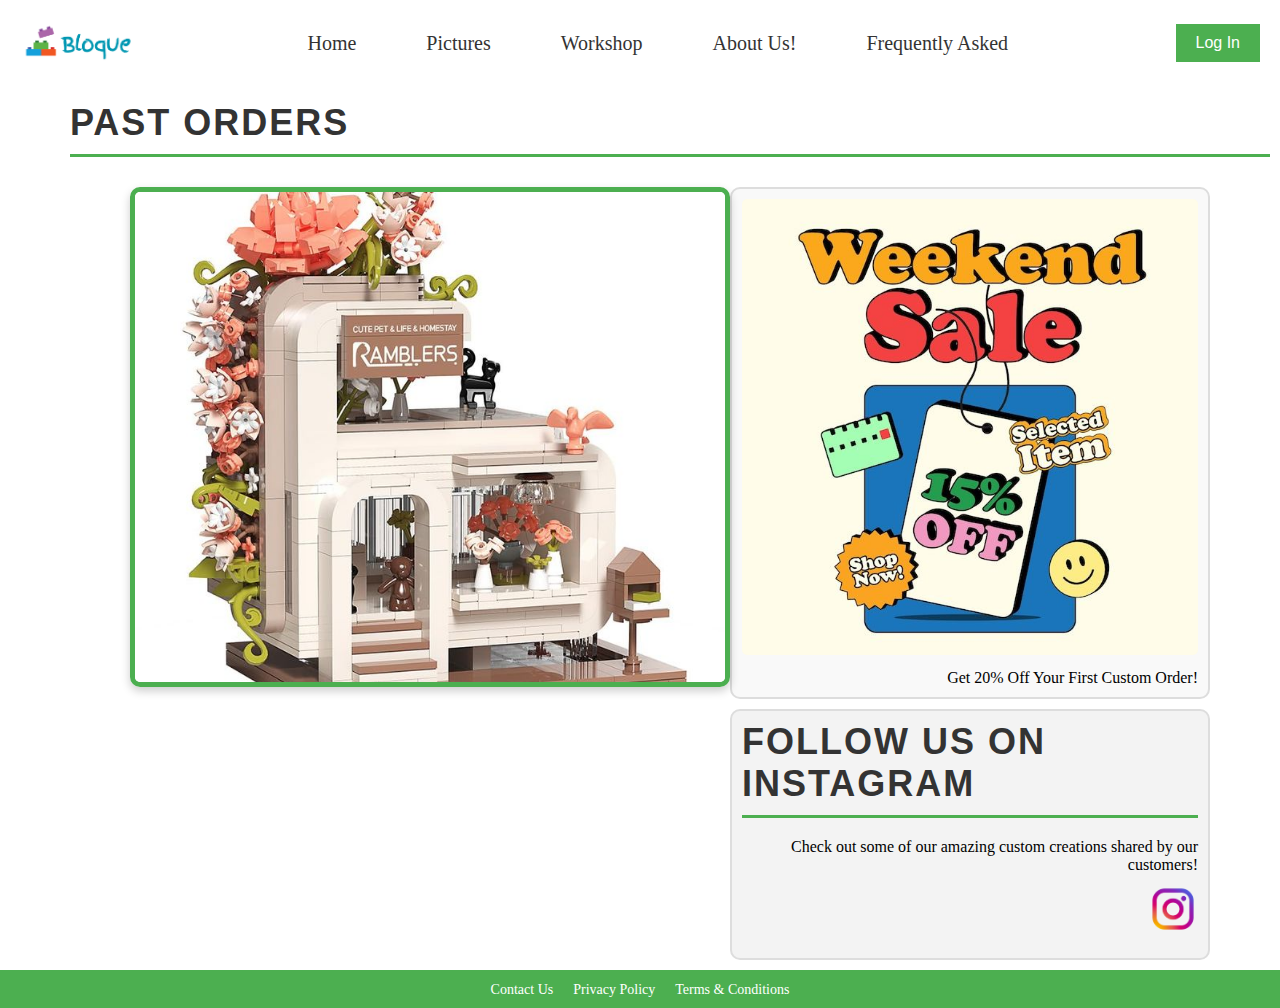
==== index.html @ 3f06d9af "desging edits" ====
<!DOCTYPE html>
<html lang="en">
  <head>
    <meta charset="UTF-8">
    <meta name="viewport" content="width=device-width, initial-scale=1.0">
    <meta http-equiv="X-UA-Compatible" content="ie=edge">
    <title>Homepage</title>
    <link rel="stylesheet" href="screen.css">
  </head>
  <body>

    <header>
      <nav class="navbar"> 
        <div id='logo'>
          <a href=""index.html>
            <img src="LOGOOO.png" alt="Logo">
          </a>
        </div>
        <ul class="nav-links">
          <li><a href="index.html" class="active">Home</a></li>
          <li><a href="uploads.html">Pictures</a></li>
          <li><a href="workshop.html">Workshop</a></li>
          <li><a href="about.html">About Us!</a></li>
          <li><a href="questions.html">Frequently Asked</a></li>
        </ul>
        <div>
          <a href="login.html">
            <button type="button">Log In</button>
          </a>
        </div>
      </nav>
    </header>

    <section class="layout-container">
      <div class="title-section">
        <h2>Past Orders</h2>
      </div>
      <div id="slideshow">
        <img class="slide" src="2f480fbe63756b74b47384a244e8afd8.jpg" alt="Slide 1">
        <img class="slide" src="3c7f87756f5490cb997e04de86405a7a.jpg" alt="Slide 2">
        <img class="slide" src="6cf0ad3187cd49067c77e82d68b53947.jpg" alt="Slide 3">
        <img class="slide" src="e45c7e22140561254bfefb927dfffa13.jpg" alt="Slide 4">
      </div>
      <div class="content-section">
        <div class="banners">
          <img src="aec5fd72725afa8e808cb43168d1e619.jpg" alt="Sale Banner">
          <p>Get 20% Off Your First Custom Order!</p>
        </div>
        <div class="social-media">
          <h2>Follow Us on Instagram</h2>
          <p>Check out some of our amazing custom creations shared by our customers!</p>
          <a href="https://instagram.com/Bloquee" target="_blank">
            <img src="Instagram-logo-transparent-PNG.png" alt="Instagram">
          </a>
        </div>
      </div>
    </section>
    
    <footer>
      <ul>
        <li><a href="contact.html">Contact Us</a></li>
        <li><a href="privacy-policy.html">Privacy Policy</a></li>
        <li><a href="terms.html">Terms & Conditions</a></li>
      </ul>
    </footer>
    <script src="index.js"></script>
  </body>
</html>
---- screen.css ----
*{
    margin: 0;
    padding: 0;
    box-sizing: border-box;
}


.navbar {
    display: flex;
    justify-content: space-between;
    align-items: center;
    padding: 20px;
    background-color: white;           
}

#logo img {
    height: auto;
    width: 120px;
}

.nav-links {
    list-style: none;
    display: flex;
    font-size: 18px; 
    gap: 20px;
} 

.nav-links li {
    margin: 0 15px;}

.nav-links a {
    text-decoration: none;         
    color: #333;                
    font-size: 20px;                
    padding: 5px 10px;             
    transition: background-color 0.3s ease; 
}
.nav-links a:hover {
    background-color: #575757;   
    border-radius: 5px;           
}
h1{
    font-family: 'Arial', sans-serif;
    color: #333;
}

h2 {
    font-size: 36px; 
    font-family: 'Arial', sans-serif;
    color: #333;
    text-align: left;
    margin-bottom: 20px;
    font-weight: bold;
    text-transform: uppercase;
    letter-spacing: 2px;
    padding: top 10px; ;
    border-bottom: 3px solid #4CAF50; 
    padding-bottom: 10px;
}

.layout-container {
    display: flex;
    align-items: flex-start;
    justify-content: space-between;
    padding: 10px;
    flex-wrap: wrap;   
    gap: 0;
    margin-left: 60px;
}

.title-section {
    width: 100%;                  
    text-align: left;    
    margin-top: 5px;         
    margin-bottom: 10px;          
}


#slideshow {
    position: relative;
    width: 55%;                  
    max-width: 600px;             
    height: 500px;
    border: 5px solid #4CAF50;
    border-radius: 10px; 
    box-shadow: 0 4px 10px rgba(0, 0, 0, 0.2);
    overflow: hidden;
    margin-left: 60px;
}

#slideshow .slide {
    position: absolute;
    top: 0;
    left: 0;
    width: 100%;
    height: 100%;
    object-fit: cover; 
    opacity: 0; 
    transition: opacity 1s ease-in-out; 
}

#slideshow .active {
    opacity: 1; 
}

.login-btn-container {
    text-align: center;
    margin-top: 20px;
}

button {
    padding: 10px 20px;
    font-size: 16px;
    background-color: #4CAF50;
    color: white;
    border: none;
    cursor: pointer;
    transition: background-color 0.3s ease;
}

button:hover {
    background-color: #45a049;
}

.content-section {
    width: 40%;                    
    margin-left: 0;             
    display: flex;
    flex-direction: column;        
    gap: 10px;
    margin-right: 60px;
}



.banners {
    text-align: right;          
    padding: 10px;
    background-color: #f9f9f9;
    border: 2px solid #ddd;
    border-radius: 10px;
}
.banners img {
    max-width: 100%;
    height: auto;
    border-radius: 5px;
    margin-bottom: 10px;
}

.social-media {
    text-align: right;           
    padding: 10px;
    background-color: #f3f3f3;
    border: 2px solid #ddd;
    border-radius: 10px;
}
.social-media img {
    width: 50px;
    height: 50px;
    margin: 10px 0;
}

footer {
    background-color: #4CAF50;
    padding: 10px;
    text-align: center;
    margin-top: 0px;
}

footer ul {
    list-style: none;
    display: flex;
    justify-content: center;
    gap: 20px;
}

footer li a {
    text-decoration: none;
    color: white;
    font-size: 14px;
    transition: color 0.3s ease;
}

footer li a:hover {
    color: #ddd;
}

/* css for log in! */
.container {
    display: flex;
    width: 100vw;
    height: 100vh;
    margin: 0;
    padding: 0;
}


.login-box {
    flex: 1;
    display: flex;
    flex-direction: column;
    justify-content: center;
    padding: 20px;
    background-color: #fff;
    border-radius: 10px;
    box-shadow: 0 4px 6px rgba(0, 0, 0, 0.1);
}

.login-box h1 {
    margin-bottom: 20px;
    font-size: 24px;
    text-align: left;
}

.login-box form {
    display: flex;
    flex-direction: column;
    gap: 15px;
}


.login-box input {
    padding: 12px;
    border: 1px solid #ddd;
    border-radius: 5px;
    font-size: 16px;
}

.login-box button {
    padding: 12px;
    background-color: #4CAF50;
    color: #fff;
    border: none;
    border-radius: 5px;
    cursor: pointer;
    font-size: 16px;
    font-weight: bold;
}

.login-box button:hover {
    background-color: #45a049;
}


.login-box p {
    margin-top: 10px;
    font-size: 14px;
}

.login-box a {
    color: #4CAF50;
    text-decoration: none;
}

.login-box a:hover {
    text-decoration: underline;
}


.image-box {
    flex: 1;
    background-size: cover;
    height: 100%; 
}

/* css for about us! */
#about-content {
    display: flex;
    flex-direction: column;
    gap: 20px;
    padding: 20px;
  }
  
  .about-block {
    display: flex;
    justify-content: center;
    align-items: center;
    gap: 20px;
    flex-wrap: wrap; 
  }
  
  
  .about-box, .box-image {
    border: 2px solid #ccc; 
    padding: 20px;
    box-shadow: 0 4px 8px rgba(0, 0, 0, 0.2);
    border-radius: 10px; 
    width: 300px; 
    text-align: center; 
  }
  

  .box-image  img {
    width: 100%; 
    height: auto;
    border-radius: 10px;
  }
  
  
  @media (max-width: 768px) {
    .about-box, .image-box {
      width: 100%; 
    }
  }

  #contact-info {
    background-color: #f4f4f4; 
    text-align: center;
    border-top: 2px solid #ddd;
  }
  
  #contact-info h3 {
    font-size: 10;
    margin-bottom: 15px;
    color: #333;
  }
  
  .contact-items {
    display: flex;
    justify-content: center;
    align-items: center; 
    gap: 30px;
  }
  
  .contact-items span {
    font-size: 8;
    color: #555;
    white-space: nowrap; 
  }
  
  .contact-items a {
    color: #007bff;
    text-decoration: none;
  }
  
  .contact-items a:hover {
    text-decoration: underline; 
  }
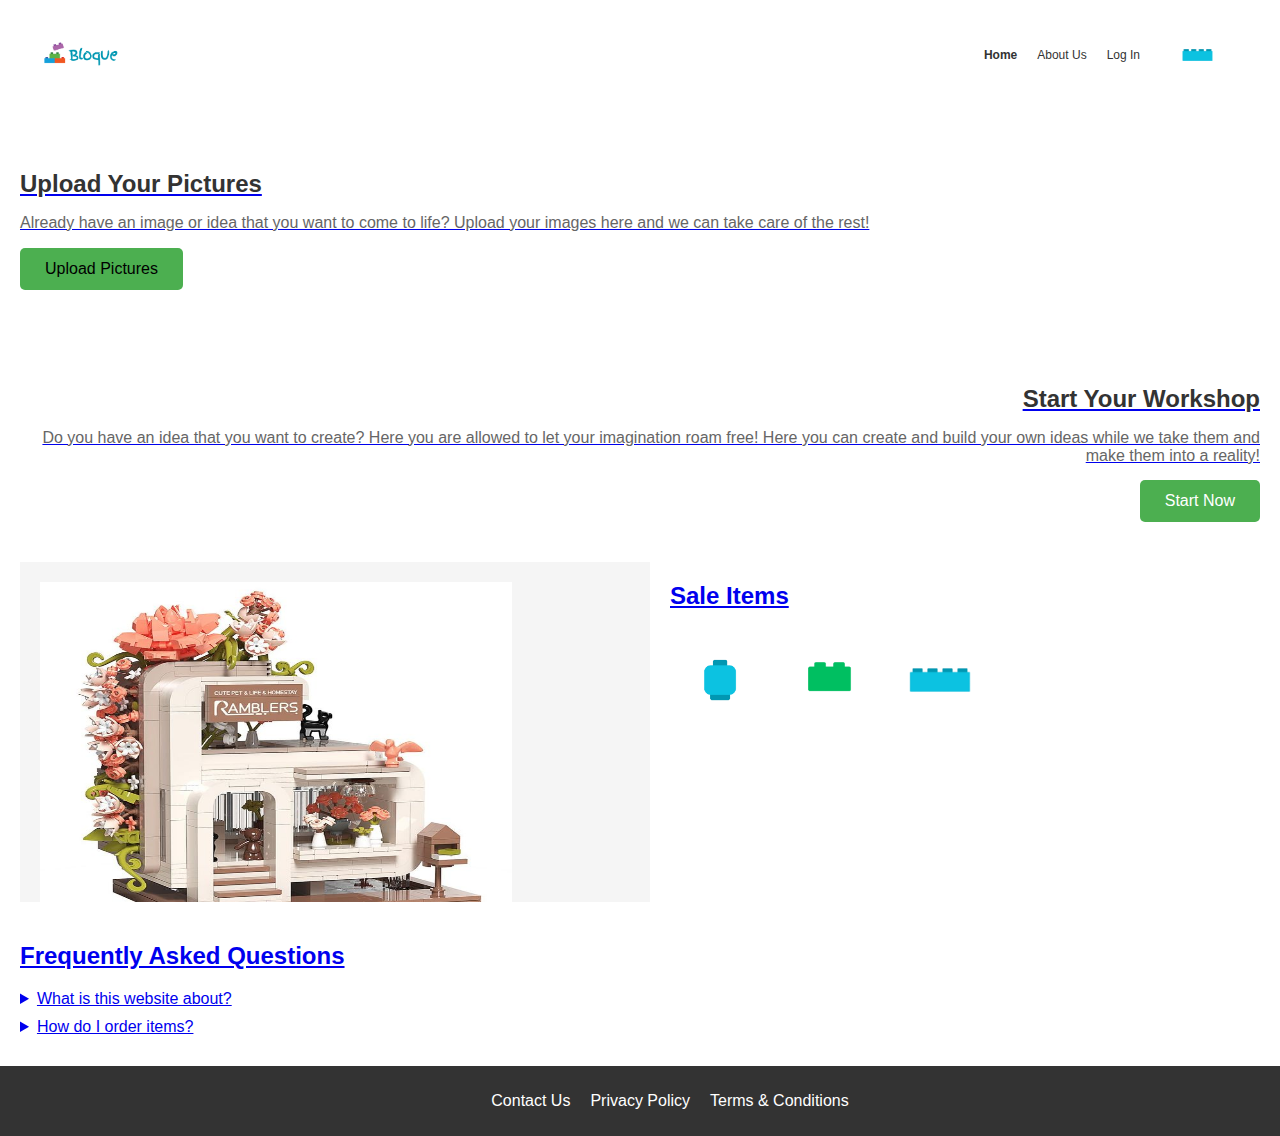
==== commit 77e97f6a: "re did home page, edited nav, addied more images, fix apbout and log in page" ====
--- a/index.html
+++ b/index.html
@@ -6,56 +6,78 @@
     <meta http-equiv="X-UA-Compatible" content="ie=edge">
     <title>Homepage</title>
     <link rel="stylesheet" href="screen.css">
-  </head>
+  </head> 
   <body>
 
     <header>
       <nav class="navbar"> 
-        <div id='logo'>
-          <a href=""index.html>
+        <div id="logo">
+          <a href="index.html">
             <img src="LOGOOO.png" alt="Logo">
           </a>
         </div>
         <ul class="nav-links">
           <li><a href="index.html" class="active">Home</a></li>
-          <li><a href="uploads.html">Pictures</a></li>
-          <li><a href="workshop.html">Workshop</a></li>
-          <li><a href="about.html">About Us!</a></li>
-          <li><a href="questions.html">Frequently Asked</a></li>
+          <li><a href="about.html">About Us</a></li>
+          <li><a href="login.html">Log In</a></li>
+          <a href="orders.html">
+            <img src="file (1).png" alt="Order Now" class="order-icon">
         </ul>
-        <div>
-          <a href="login.html">
-            <button type="button">Log In</button>
-          </a>
-        </div>
       </nav>
     </header>
+  
+  
+    <section class="layout-container">
 
-    <section class="layout-container">
-      <div class="title-section">
-        <h2>Past Orders</h2>
-      </div>
-      <div id="slideshow">
-        <img class="slide" src="2f480fbe63756b74b47384a244e8afd8.jpg" alt="Slide 1">
-        <img class="slide" src="3c7f87756f5490cb997e04de86405a7a.jpg" alt="Slide 2">
-        <img class="slide" src="6cf0ad3187cd49067c77e82d68b53947.jpg" alt="Slide 3">
-        <img class="slide" src="e45c7e22140561254bfefb927dfffa13.jpg" alt="Slide 4">
-      </div>
-      <div class="content-section">
-        <div class="banners">
-          <img src="aec5fd72725afa8e808cb43168d1e619.jpg" alt="Sale Banner">
-          <p>Get 20% Off Your First Custom Order!</p>
+      <section id="uploads">
+        <h2>Upload Your Pictures</h2>
+        <p>Already have an image or idea that you want to come to life? Upload your images here and we can take care of the rest!<p>
+        <button onclick="location.href='uploads.html'">Upload Pictures</button>
+      </section>
+  
+      <section id="workshop">
+        <h2>Start Your Workshop</h2>
+        <p>Do you have an idea that you want to create? Here you are allowed to let your imagination roam free! Here you can create and build your own ideas while we take them and make them into a reality!</p>
+        <button onclick="location.href='workshop.html'">Start Now</button>
+      </section>
+  
+      
+      <div class="side-by-side">
+        <div class="slideshow-section">
+            <div id="slideshow">
+                <img class="slide" src="2f480fbe63756b74b47384a244e8afd8.jpg" alt="Slide 1">
+                <img class="slide" src="3c7f87756f5490cb997e04de86405a7a.jpg" alt="Slide 2">
+                <img class="slide" src="6cf0ad3187cd49067c77e82d68b53947.jpg" alt="Slide 3">
+                <img class="slide" src="e45c7e22140561254bfefb927dfffa13.jpg" alt="Slide 4">
+            </div>
         </div>
-        <div class="social-media">
-          <h2>Follow Us on Instagram</h2>
-          <p>Check out some of our amazing custom creations shared by our customers!</p>
-          <a href="https://instagram.com/Bloquee" target="_blank">
-            <img src="Instagram-logo-transparent-PNG.png" alt="Instagram">
-          </a>
+    
+
+        <div class="sale-section">
+            <h2>Sale Items</h2>
+            <div class="sale-items">
+                <img src="file (2).png" alt="Sale Item 1">
+                <img src="file (3).png" alt="Sale Item 2">
+                <img src="file (1).png" alt="Sale Item 3">
+            </div>
         </div>
       </div>
+  
+      <!-- FAQ Section -->
+      <div class="faq-section">
+        <h2>Frequently Asked Questions</h2>
+        <details>
+          <summary>What is this website about?</summary>
+          <p>This website allows you to upload pictures, view workshops, and shop for products.</p>
+        </details>
+        <details>
+          <summary>How do I order items?</summary>
+          <p>You can browse sale items and click the "Order Now" button to make a purchase.</p>
+        </details>
+      </div>
+  
     </section>
-    
+  
     <footer>
       <ul>
         <li><a href="contact.html">Contact Us</a></li>
@@ -63,6 +85,7 @@
         <li><a href="terms.html">Terms & Conditions</a></li>
       </ul>
     </footer>
+    
     <script src="index.js"></script>
   </body>
-</html>
+  </html>--- a/screen.css
+++ b/screen.css
@@ -1,190 +1,240 @@
-*{
+/* Global Styling */
+body {
+    font-family: Arial, sans-serif;
     margin: 0;
     padding: 0;
-    box-sizing: border-box;
-}
-
-
-.navbar {
+  }
+  
+  header {
+    background-color: white;
+    color: grey;
+    padding: 20px;
+  }
+  
+  .navbar {
     display: flex;
     justify-content: space-between;
     align-items: center;
-    padding: 20px;
-    background-color: white;           
-}
-
-#logo img {
-    height: auto;
-    width: 120px;
-}
-
-.nav-links {
+    padding: 10px 20px; 
+  }
+  
+  .nav-links {
     list-style: none;
     display: flex;
-    font-size: 18px; 
-    gap: 20px;
-} 
-
-.nav-links li {
-    margin: 0 15px;}
-
-.nav-links a {
-    text-decoration: none;         
-    color: #333;                
-    font-size: 20px;                
-    padding: 5px 10px;             
+    gap: 20px;
+    padding: 0;
+    margin: 0;
+    align-items: center;
+    justify-content: flex-end;
+    flex-grow: 1;
+
+  }
+  
+  .nav-links a {
+    color: #333;  
+    text-decoration: none;
+    font-size: 12px;
+    padding: 0;
+    display: flex;
+    align-items: center; 
+    padding: 0;
+    line-height: 1;
+  }
+  
+  .nav-links a img {
+    width: 50x; 
+    height: 50px;
+    margin-right: 5px; 
+    vertical-align: middle;
+  }
+  
+  .nav-links a.active {
+    font-weight: bold;
+  }
+  
+  button {
+    padding: 8px 16px;
+    font-size: 14px;
+    cursor: pointer;
+    border: none;
+    border-radius: 5px;
+  }
+  
+  #logo img{
+    max-width: 100%;
+    height: 30px;
+    object-fit: contain;
+  }
+  
+  .layout-container {
+    display: flex;
+    flex-direction: column;
+    gap: 20px;
+    padding: 20px;
+  }
+  
+  #uploads {
+    text-align: left; 
+    padding: 0; 
+    background : none;
+    box-shadow: none;
+    border-radius: 0; 
+    max-width: none; 
+    width: auto; 
+    display: inline-block; 
+    margin: 20px 0; 
+}
+  
+  #uploads h2 {
+    font-size: 24px; 
+    color: #333; 
+    margin-bottom: 10px; 
+  }
+  
+  #uploads p {
+    font-size: 16px; 
+    color: #666; 
+    margin-bottom: 15px; 
+  }
+  
+  #uploads button {
+    padding: 12px 25px; 
+    background-color: #4CAF50; 
+    border: none; 
+    cursor: pointer; 
+    font-size: 16px; 
     transition: background-color 0.3s ease; 
-}
-.nav-links a:hover {
-    background-color: #575757;   
-    border-radius: 5px;           
-}
-h1{
-    font-family: 'Arial', sans-serif;
-    color: #333;
-}
-
-h2 {
-    font-size: 36px; 
-    font-family: 'Arial', sans-serif;
-    color: #333;
-    text-align: left;
-    margin-bottom: 20px;
-    font-weight: bold;
-    text-transform: uppercase;
-    letter-spacing: 2px;
-    padding: top 10px; ;
-    border-bottom: 3px solid #4CAF50; 
-    padding-bottom: 10px;
-}
-
-.layout-container {
-    display: flex;
+  }
+  
+  #uploads button:hover {
+    background-color: #45a049; 
+  }
+  
+  
+  #workshop {
+    text-align: right; 
+    padding: 0; 
+    background : none;
+    box-shadow: none;
+    border-radius: 0; 
+    max-width: none; 
+    width: auto; 
+    display: inline-block; 
+    margin: 20px 0; 
+}
+  
+  #workshop h2 {
+    font-size: 24px; 
+    color: #333; 
+    margin-bottom: 10px; 
+  }
+  
+  #workshop p {
+    font-size: 16px; 
+    color: #666; 
+    margin-bottom: 15px; 
+  }
+  
+  #workshop button {
+    padding: 12px 25px; 
+    background-color: #4CAF50; 
+    color: #fff; 
+    border: none; 
+    cursor: pointer;
+    font-size: 16px; 
+  }
+  
+  #workshop button:hover {
+    background-color: #45a049; 
+  }
+  
+  .side-by-side{
+    display: flex;
+    gap: 20px;
     align-items: flex-start;
-    justify-content: space-between;
-    padding: 10px;
-    flex-wrap: wrap;   
-    gap: 0;
-    margin-left: 60px;
-}
-
-.title-section {
-    width: 100%;                  
-    text-align: left;    
-    margin-top: 5px;         
-    margin-bottom: 10px;          
-}
-
-
-#slideshow {
+  }
+
+  .slideshow-section {
+    flex:1;
+    padding: 20px;
+    position:relative; 
+    height: 300px;
+    background: none; 
+    overflow: hidden;
+  }
+
+  #slideshow {
     position: relative;
-    width: 55%;                  
-    max-width: 600px;             
-    height: 500px;
-    border: 5px solid #4CAF50;
-    border-radius: 10px; 
-    box-shadow: 0 4px 10px rgba(0, 0, 0, 0.2);
+    width: 80%;
+    height: 350px; 
     overflow: hidden;
-    margin-left: 60px;
-}
-
-#slideshow .slide {
+}
+
+.slide {
     position: absolute;
-    top: 0;
-    left: 0;
     width: 100%;
     height: 100%;
-    object-fit: cover; 
-    opacity: 0; 
-    transition: opacity 1s ease-in-out; 
-}
-
-#slideshow .active {
-    opacity: 1; 
-}
-
-.login-btn-container {
-    text-align: center;
-    margin-top: 20px;
-}
-
-button {
-    padding: 10px 20px;
-    font-size: 16px;
-    background-color: #4CAF50;
-    color: white;
-    border: none;
-    cursor: pointer;
-    transition: background-color 0.3s ease;
-}
-
-button:hover {
-    background-color: #45a049;
-}
-
-.content-section {
-    width: 40%;                    
-    margin-left: 0;             
-    display: flex;
-    flex-direction: column;        
+    opacity: 0;
+    transition: opacity 1s ease-in-out;
+    background: none;
+}
+
+.slide.active {
+    opacity: 1;
+}
+
+/* Slideshow Section */
+.slideshow-section {
+    flex: 1;
+    background-color: #f5f5f5;
+    padding: 20px;
+    position: relative;
+}
+
+/* Sale Section */
+.sale-section {
+    flex: 1;
+    padding: 0; 
+    background : none;
+    box-shadow: none;
+    border-radius: 0; 
+}
+
+.sale-items {
+    display: flex;
     gap: 10px;
-    margin-right: 60px;
-}
-
-
-
-.banners {
-    text-align: right;          
+    margin-bottom: 20px;
+}
+
+.sale-items img {
+    width: 100px;
+    height: 100px;
+    object-fit: cover;
+}
+  
+
+  .faq-section details {
+    margin-bottom: 10px;
+  }
+  
+  footer {
+    background-color: #333;
+    color: #fff;
     padding: 10px;
-    background-color: #f9f9f9;
-    border: 2px solid #ddd;
-    border-radius: 10px;
-}
-.banners img {
-    max-width: 100%;
-    height: auto;
-    border-radius: 5px;
-    margin-bottom: 10px;
-}
-
-.social-media {
-    text-align: right;           
-    padding: 10px;
-    background-color: #f3f3f3;
-    border: 2px solid #ddd;
-    border-radius: 10px;
-}
-.social-media img {
-    width: 50px;
-    height: 50px;
-    margin: 10px 0;
-}
-
-footer {
-    background-color: #4CAF50;
-    padding: 10px;
-    text-align: center;
-    margin-top: 0px;
-}
-
-footer ul {
+  }
+  
+  footer ul {
     list-style: none;
     display: flex;
     justify-content: center;
     gap: 20px;
-}
-
-footer li a {
+  }
+  
+  footer ul li a {
+    color: #fff;
     text-decoration: none;
-    color: white;
-    font-size: 14px;
-    transition: color 0.3s ease;
-}
-
-footer li a:hover {
-    color: #ddd;
-}
-
+  }
+  
 /* css for log in! */
 .container {
     display: flex;
@@ -192,6 +242,7 @@
     height: 100vh;
     margin: 0;
     padding: 0;
+
 }
 
 
@@ -259,8 +310,21 @@
 
 .image-box {
     flex: 1;
-    background-size: cover;
+    height: 100vh; 
+    display: flex;
+    justify-content: center;
+    align-items: center;
+    padding: 0;
+    margin: 0;
+    overflow: hidden; 
+}
+
+.image-box img {
+    width: 100%; 
     height: 100%; 
+    object-fit: cover; 
+    border: none;
+    border-radius: 0; 
 }
 
 /* css for about us! */
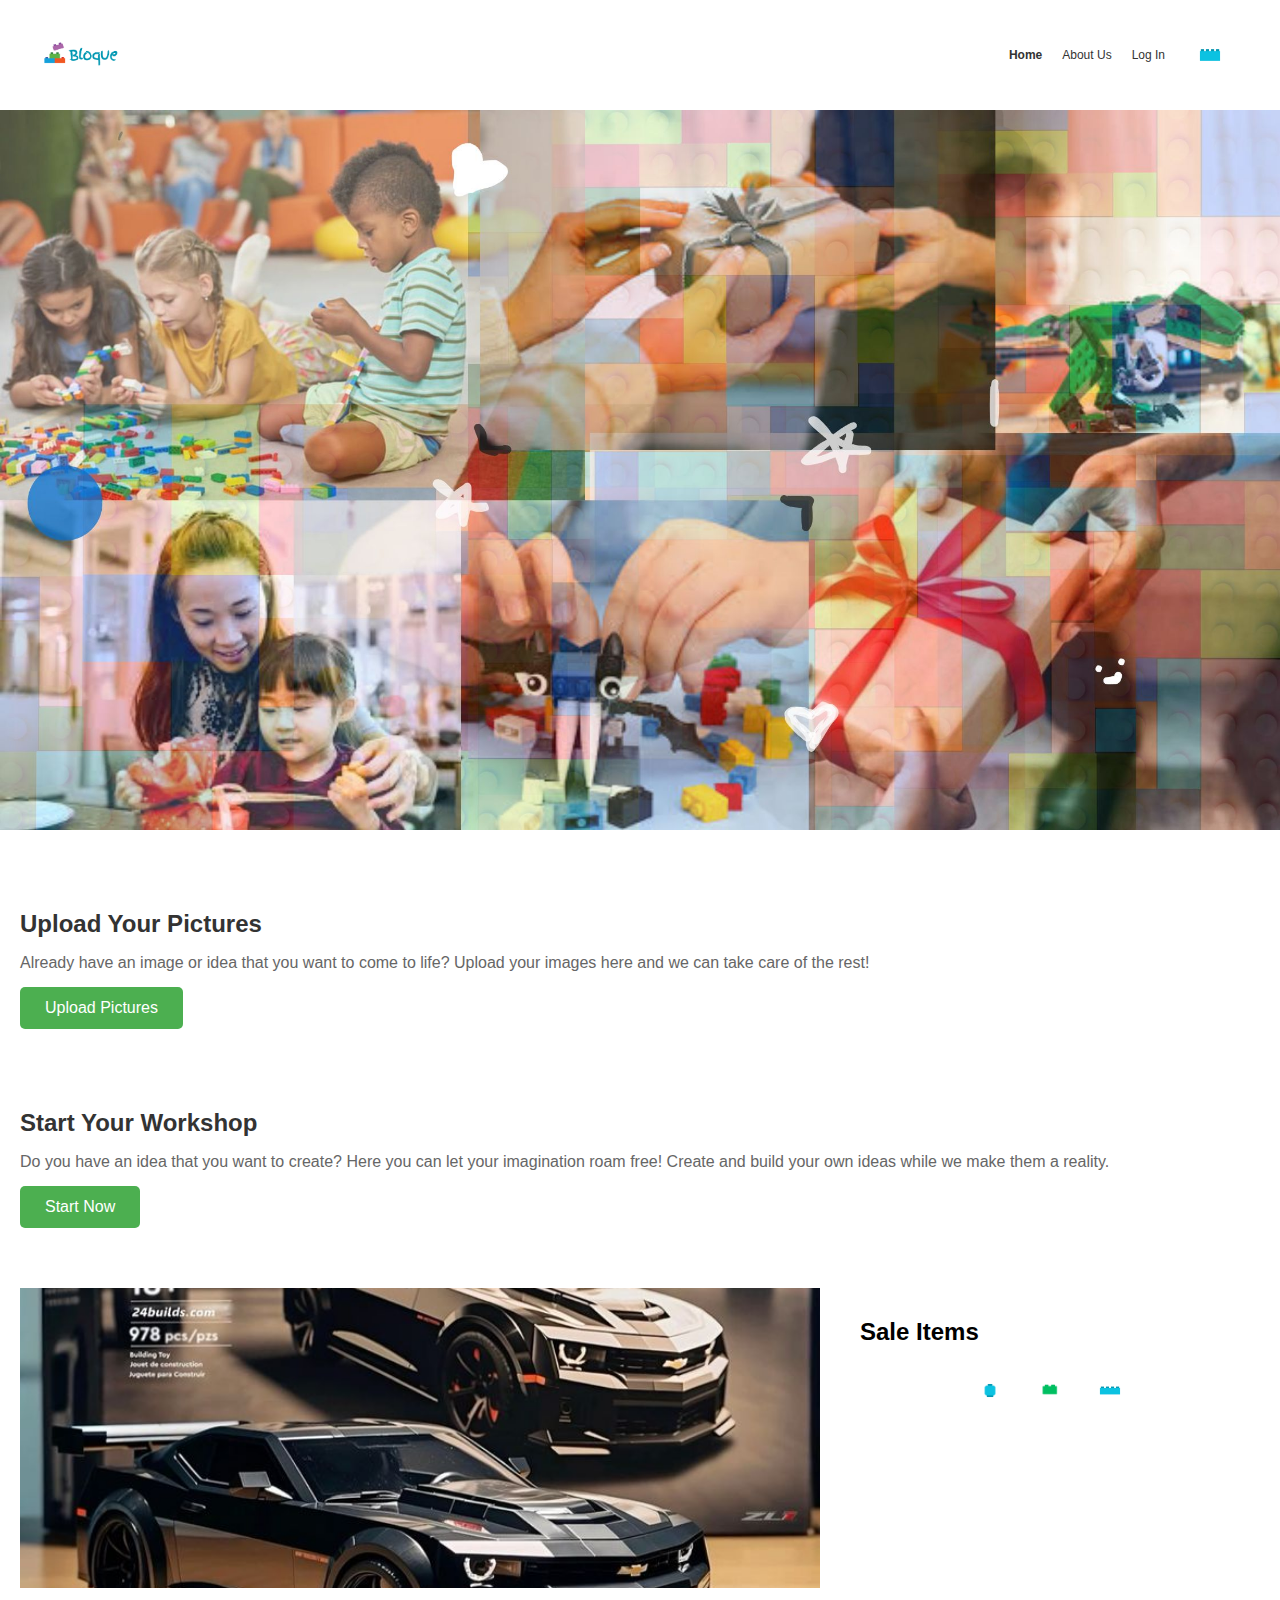
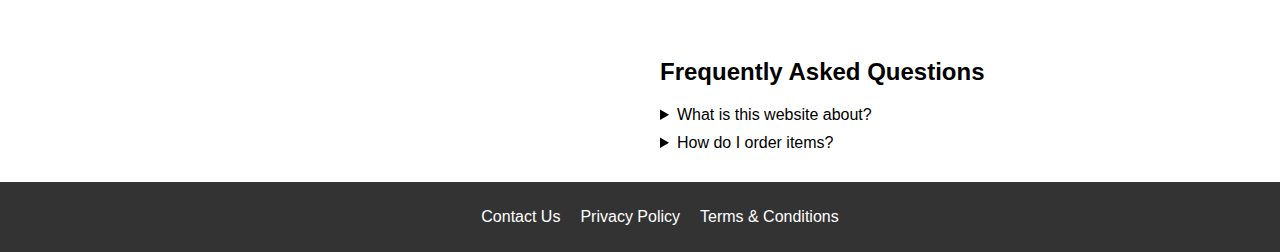
==== commit b0ccc35b: "started on orders page, tried to fix error mistake on main page." ====
--- a/index.html
+++ b/index.html
@@ -1,91 +1,107 @@
 <!DOCTYPE html>
 <html lang="en">
-  <head>
-    <meta charset="UTF-8">
-    <meta name="viewport" content="width=device-width, initial-scale=1.0">
-    <meta http-equiv="X-UA-Compatible" content="ie=edge">
-    <title>Homepage</title>
-    <link rel="stylesheet" href="screen.css">
-  </head> 
-  <body>
-
-    <header>
-      <nav class="navbar"> 
-        <div id="logo">
-          <a href="index.html">
-            <img src="LOGOOO.png" alt="Logo">
-          </a>
-        </div>
-        <ul class="nav-links">
-          <li><a href="index.html" class="active">Home</a></li>
-          <li><a href="about.html">About Us</a></li>
-          <li><a href="login.html">Log In</a></li>
+<head>
+  <meta charset="UTF-8">
+  <meta name="viewport" content="width=device-width, initial-scale=1.0">
+  <title>Homepage</title>
+  <link rel="stylesheet" href="screen.css">
+</head>
+<body>
+  <!-- Header Section -->
+  <header>
+    <nav class="navbar">
+      <div id="logo">
+        <a href="index.html">
+          <img src="LOGOOO.png" alt="Logo">
+        </a>
+      </div>
+      <ul class="nav-links">
+        <li><a href="index.html" class="active">Home</a></li>
+        <li><a href="about.html">About Us</a></li>
+        <li><a href="login.html">Log In</a></li>
+        <li>
           <a href="orders.html">
             <img src="file (1).png" alt="Order Now" class="order-icon">
-        </ul>
-      </nav>
-    </header>
-  
-  
-    <section class="layout-container">
+          </a>
+        </li>
+      </ul>
+    </nav>
+  </header>
 
+  <!-- Banner Section -->
+  <section class="banner-section">
+    <img src="Untitled design.jpg" alt="Banner" class="banner-image">
+  </section>
+
+  <!-- Main Content -->
+  <main>
+    <!-- Upload and Workshop Section -->
+    <div class="layout-container">
       <section id="uploads">
         <h2>Upload Your Pictures</h2>
-        <p>Already have an image or idea that you want to come to life? Upload your images here and we can take care of the rest!<p>
+        <p>
+          Already have an image or idea that you want to come to life? Upload your images here and we can take care of the rest!
+        </p>
         <button onclick="location.href='uploads.html'">Upload Pictures</button>
       </section>
-  
+
       <section id="workshop">
         <h2>Start Your Workshop</h2>
-        <p>Do you have an idea that you want to create? Here you are allowed to let your imagination roam free! Here you can create and build your own ideas while we take them and make them into a reality!</p>
+        <p>
+          Do you have an idea that you want to create? Here you can let your imagination roam free! Create and build your own ideas while we make them a reality.
+        </p>
         <button onclick="location.href='workshop.html'">Start Now</button>
       </section>
-  
-      
+    </div>
+
+    <div class="content-wrapper">
       <div class="side-by-side">
         <div class="slideshow-section">
-            <div id="slideshow">
-                <img class="slide" src="2f480fbe63756b74b47384a244e8afd8.jpg" alt="Slide 1">
-                <img class="slide" src="3c7f87756f5490cb997e04de86405a7a.jpg" alt="Slide 2">
-                <img class="slide" src="6cf0ad3187cd49067c77e82d68b53947.jpg" alt="Slide 3">
-                <img class="slide" src="e45c7e22140561254bfefb927dfffa13.jpg" alt="Slide 4">
-            </div>
+          <div id="slideshow">
+            <img class="slide active" src="2f480fbe63756b74b47384a244e8afd8.jpg" alt="Slide 1">
+            <img class="slide" src="3c7f87756f5490cb997e04de86405a7a.jpg" alt="Slide 2">
+            <img class="slide" src="6cf0ad3187cd49067c77e82d68b53947.jpg" alt="Slide 3">
+            <img class="slide" src="e45c7e22140561254bfefb927dfffa13.jpg" alt="Slide 4">
+          </div>
         </div>
-    
 
         <div class="sale-section">
-            <h2>Sale Items</h2>
-            <div class="sale-items">
-                <img src="file (2).png" alt="Sale Item 1">
-                <img src="file (3).png" alt="Sale Item 2">
-                <img src="file (1).png" alt="Sale Item 3">
-            </div>
+          <h2>Sale Items</h2>
+          <div class="icon-container">
+            <img src="file (2).png" alt="Sale Item 1">
+            <img src="file (3).png" alt="Sale Item 2">
+            <img src="file (1).png" alt="Sale Item 3">
+          </div>
         </div>
       </div>
-  
-      <!-- FAQ Section -->
-      <div class="faq-section">
-        <h2>Frequently Asked Questions</h2>
-        <details>
-          <summary>What is this website about?</summary>
-          <p>This website allows you to upload pictures, view workshops, and shop for products.</p>
-        </details>
-        <details>
-          <summary>How do I order items?</summary>
-          <p>You can browse sale items and click the "Order Now" button to make a purchase.</p>
-        </details>
-      </div>
-  
-    </section>
-  
-    <footer>
-      <ul>
-        <li><a href="contact.html">Contact Us</a></li>
-        <li><a href="privacy-policy.html">Privacy Policy</a></li>
-        <li><a href="terms.html">Terms & Conditions</a></li>
-      </ul>
-    </footer>
-    
-    <script src="index.js"></script>
-  </body>
-  </html>+    </div>
+
+    <div class="faq-section">
+      <h2>Frequently Asked Questions</h2>
+      <details>
+        <summary>What is this website about?</summary>
+        <p>
+          This website allows you to upload pictures, view workshops, and shop for products.
+        </p>
+      </details>
+      <details>
+        <summary>How do I order items?</summary>
+        <p>
+          You can browse sale items and click the "Order Now" button to make a purchase.
+        </p>
+      </details>
+    </div>
+  </main>
+
+
+  <footer>
+    <ul>
+      <li><a href="contact.html">Contact Us</a></li>
+      <li><a href="privacy-policy.html">Privacy Policy</a></li>
+      <li><a href="terms.html">Terms & Conditions</a></li>
+    </ul>
+  </footer>
+
+  <script src="index.js"></script>
+</body>
+</html>
--- a/screen.css
+++ b/screen.css
@@ -1,24 +1,32 @@
 /* Global Styling */
-body {
+/* General Styling */
+body, html {
+    margin: 0;
+    padding: 0;
     font-family: Arial, sans-serif;
-    margin: 0;
-    padding: 0;
-  }
-  
-  header {
+}
+
+header {
     background-color: white;
     color: grey;
     padding: 20px;
-  }
-  
-  .navbar {
+}
+
+#logo img {
+    max-width: 100%;
+    height: 30px;
+    object-fit: contain;
+}
+
+/* Navbar Styling */
+.navbar {
     display: flex;
     justify-content: space-between;
     align-items: center;
-    padding: 10px 20px; 
-  }
-  
-  .nav-links {
+    padding: 10px 20px;
+}
+
+.nav-links {
     list-style: none;
     display: flex;
     gap: 20px;
@@ -27,147 +35,119 @@
     align-items: center;
     justify-content: flex-end;
     flex-grow: 1;
-
-  }
-  
-  .nav-links a {
-    color: #333;  
+}
+
+.nav-links a {
+    color: #333;
     text-decoration: none;
     font-size: 12px;
     padding: 0;
     display: flex;
-    align-items: center; 
-    padding: 0;
+    align-items: center;
     line-height: 1;
-  }
-  
-  .nav-links a img {
-    width: 50x; 
+}
+
+.nav-links a img {
+    width: 50px;
     height: 50px;
-    margin-right: 5px; 
+    margin-right: 5px;
     vertical-align: middle;
-  }
-  
-  .nav-links a.active {
+}
+
+.nav-links a.active {
     font-weight: bold;
-  }
-  
-  button {
+}
+
+/* Button Styling */
+button {
     padding: 8px 16px;
     font-size: 14px;
     cursor: pointer;
     border: none;
     border-radius: 5px;
-  }
-  
-  #logo img{
-    max-width: 100%;
-    height: 30px;
-    object-fit: contain;
-  }
-  
-  .layout-container {
+}
+
+button:hover {
+    opacity: 0.8;
+}
+
+/* Banner Section */
+.banner-section {
+    width: 100%;
+    text-align: center;
+    margin-bottom: 20px;
+}
+
+.banner-image {
+    width: 100%;
+    height: auto;
+    display: block;
+}
+
+/* Layout and Content */
+.layout-container {
     display: flex;
     flex-direction: column;
     gap: 20px;
     padding: 20px;
-  }
-  
-  #uploads {
-    text-align: left; 
-    padding: 0; 
-    background : none;
-    box-shadow: none;
-    border-radius: 0; 
-    max-width: none; 
-    width: auto; 
-    display: inline-block; 
-    margin: 20px 0; 
-}
-  
-  #uploads h2 {
-    font-size: 24px; 
-    color: #333; 
-    margin-bottom: 10px; 
-  }
-  
-  #uploads p {
-    font-size: 16px; 
-    color: #666; 
-    margin-bottom: 15px; 
-  }
-  
-  #uploads button {
-    padding: 12px 25px; 
-    background-color: #4CAF50; 
-    border: none; 
-    cursor: pointer; 
-    font-size: 16px; 
-    transition: background-color 0.3s ease; 
-  }
-  
-  #uploads button:hover {
-    background-color: #45a049; 
-  }
-  
-  
-  #workshop {
-    text-align: right; 
-    padding: 0; 
-    background : none;
-    box-shadow: none;
-    border-radius: 0; 
-    max-width: none; 
-    width: auto; 
-    display: inline-block; 
-    margin: 20px 0; 
-}
-  
-  #workshop h2 {
-    font-size: 24px; 
-    color: #333; 
-    margin-bottom: 10px; 
-  }
-  
-  #workshop p {
-    font-size: 16px; 
-    color: #666; 
-    margin-bottom: 15px; 
-  }
-  
-  #workshop button {
-    padding: 12px 25px; 
-    background-color: #4CAF50; 
-    color: #fff; 
-    border: none; 
+}
+
+/* Upload and Workshop Section */
+#uploads, #workshop {
+    text-align: left;
+    padding: 0;
+    margin: 20px 0;
+    display: inline-block;
+}
+
+#uploads h2, #workshop h2 {
+    font-size: 24px;
+    color: #333;
+    margin-bottom: 10px;
+}
+
+#uploads p, #workshop p {
+    font-size: 16px;
+    color: #666;
+    margin-bottom: 15px;
+}
+
+#uploads button, #workshop button {
+    padding: 12px 25px;
+    background-color: #4CAF50;
+    color: #fff;
+    border: none;
     cursor: pointer;
-    font-size: 16px; 
-  }
-  
-  #workshop button:hover {
-    background-color: #45a049; 
-  }
-  
-  .side-by-side{
-    display: flex;
-    gap: 20px;
+    font-size: 16px;
+    transition: background-color 0.3s ease;
+}
+
+#uploads button:hover, #workshop button:hover {
+    background-color: #45a049;
+}
+
+/* Slideshow Section */
+.side-by-side {
+    display: flex;
+    justify-content: space-between;
     align-items: flex-start;
-  }
-
-  .slideshow-section {
-    flex:1;
-    padding: 20px;
-    position:relative; 
+    gap: 20px;
+    margin: 20px;
+}
+
+.slideshow-section {
+    width: 100%;
+    max-width: 800px;
+    position: relative;
     height: 300px;
-    background: none; 
     overflow: hidden;
-  }
-
-  #slideshow {
+    background-color: #f0f0f0;
+}
+
+#slideshow {
     position: relative;
-    width: 80%;
-    height: 350px; 
-    overflow: hidden;
+    width: 100%;
+    height: 100%;
 }
 
 .slide {
@@ -176,65 +156,83 @@
     height: 100%;
     opacity: 0;
     transition: opacity 1s ease-in-out;
-    background: none;
+    object-fit: cover;
 }
 
 .slide.active {
     opacity: 1;
-}
-
-/* Slideshow Section */
-.slideshow-section {
-    flex: 1;
-    background-color: #f5f5f5;
-    padding: 20px;
-    position: relative;
 }
 
 /* Sale Section */
 .sale-section {
     flex: 1;
-    padding: 0; 
-    background : none;
-    box-shadow: none;
-    border-radius: 0; 
+    padding: 10px 20px;
+    margin: 0;
+    box-sizing: border-box;
 }
 
 .sale-items {
     display: flex;
-    gap: 10px;
-    margin-bottom: 20px;
+    justify-content: space-around;
+    margin-top: 20px;
 }
 
 .sale-items img {
-    width: 100px;
-    height: 100px;
-    object-fit: cover;
-}
-  
-
-  .faq-section details {
+    width: 80px;
+    height: 80px;
+    object-fit: contain;
+}
+.icon-container {
+    display: flex; 
+    gap: 10px;  
+    justify-content: center;
+    flex-wrap: wrap;
+    margin-top: 20px;
+}
+
+.icon-container img {
+    width: 50px; 
+    height: 50px;
+    object-fit: contain;
+    border-radius: 5px;
+    transition: transform 0.3s ease-in-out; 
+}
+
+.icon-container img:hover {
+    transform: scale(1.1);
+}
+
+/* FAQ Section */
+.faq-section {
+    margin-top: 30px;
+    padding: 20px;
+    max-width: 600px;
+    margin-left: auto;
+}
+
+.faq-section details {
     margin-bottom: 10px;
-  }
-  
-  footer {
+}
+
+  
+footer {
     background-color: #333;
     color: #fff;
     padding: 10px;
-  }
-  
-  footer ul {
+}
+
+footer ul {
     list-style: none;
     display: flex;
     justify-content: center;
     gap: 20px;
-  }
-  
-  footer ul li a {
+}
+
+footer ul li a {
     color: #fff;
     text-decoration: none;
-  }
-  
+}
+
 /* css for log in! */
 .container {
     display: flex;
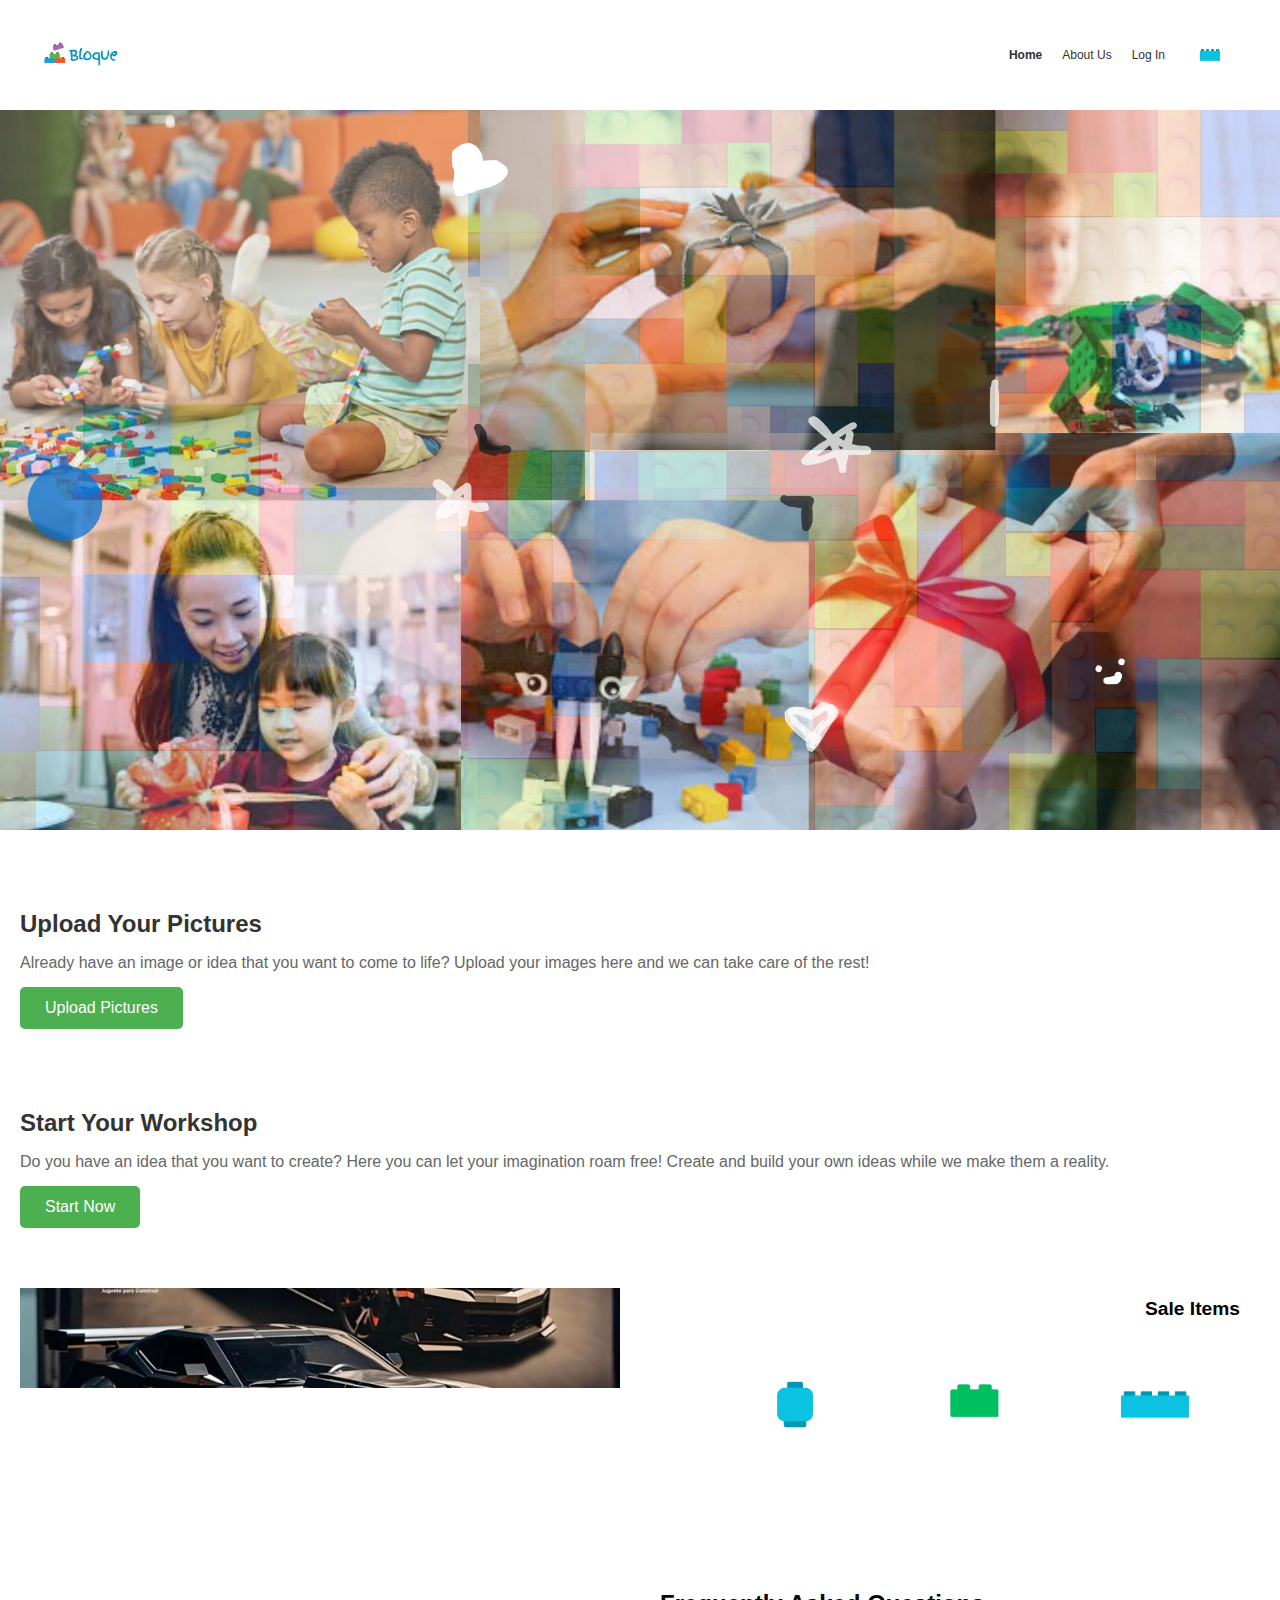
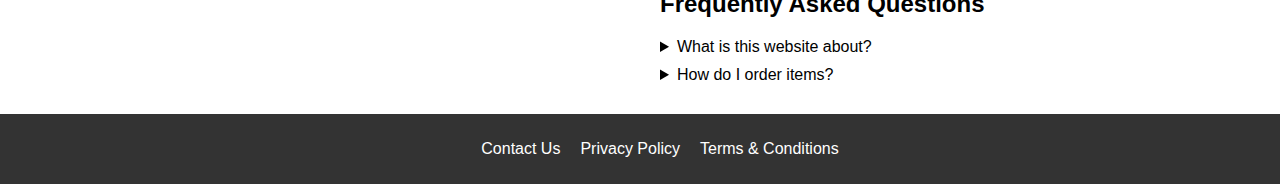
==== commit 8d07f6b1: "more edits and changes" ====
--- a/index.html
+++ b/index.html
@@ -7,7 +7,7 @@
   <link rel="stylesheet" href="screen.css">
 </head>
 <body>
-  <!-- Header Section -->
+
   <header>
     <nav class="navbar">
       <div id="logo">
@@ -28,14 +28,11 @@
     </nav>
   </header>
 
-  <!-- Banner Section -->
   <section class="banner-section">
     <img src="Untitled design.jpg" alt="Banner" class="banner-image">
   </section>
 
-  <!-- Main Content -->
   <main>
-    <!-- Upload and Workshop Section -->
     <div class="layout-container">
       <section id="uploads">
         <h2>Upload Your Pictures</h2>
@@ -54,8 +51,7 @@
       </section>
     </div>
 
-    <div class="content-wrapper">
-      <div class="side-by-side">
+      <div class="content-wrapper">
         <div class="slideshow-section">
           <div id="slideshow">
             <img class="slide active" src="2f480fbe63756b74b47384a244e8afd8.jpg" alt="Slide 1">
@@ -65,42 +61,43 @@
           </div>
         </div>
 
-        <div class="sale-section">
-          <h2>Sale Items</h2>
-          <div class="icon-container">
-            <img src="file (2).png" alt="Sale Item 1">
-            <img src="file (3).png" alt="Sale Item 2">
-            <img src="file (1).png" alt="Sale Item 3">
+        <div class="right-align-sections">
+          <div class="sale-section">
+            <div class="sale-title">Sale Items</div>
+            <div class="icon-container">
+              <img src="file (2).png" alt="Sale Item 1">
+              <img src="file (3).png" alt="Sale Item 2">
+              <img src="file (1).png" alt="Sale Item 3">
+            </div>
           </div>
         </div>
       </div>
-    </div>
-
-    <div class="faq-section">
-      <h2>Frequently Asked Questions</h2>
-      <details>
-        <summary>What is this website about?</summary>
-        <p>
-          This website allows you to upload pictures, view workshops, and shop for products.
-        </p>
-      </details>
-      <details>
-        <summary>How do I order items?</summary>
-        <p>
-          You can browse sale items and click the "Order Now" button to make a purchase.
-        </p>
-      </details>
-    </div>
-  </main>
+      
+      <div class="faq-section">
+        <h2>Frequently Asked Questions</h2>
+        <details>
+          <summary>What is this website about?</summary>
+          <p>
+            This website allows you to upload pictures, view workshops, and shop for products.
+          </p>
+        </details>
+        <details>
+          <summary>How do I order items?</summary>
+          <p>
+            You can browse sale items and click the "Order Now" button to make a purchase.
+          </p>
+        </details>
+      </div>
+    </main>
 
 
-  <footer>
-    <ul>
-      <li><a href="contact.html">Contact Us</a></li>
-      <li><a href="privacy-policy.html">Privacy Policy</a></li>
-      <li><a href="terms.html">Terms & Conditions</a></li>
-    </ul>
-  </footer>
+    <footer>
+      <ul>
+        <li><a href="contact.html">Contact Us</a></li>
+        <li><a href="privacy-policy.html">Privacy Policy</a></li>
+        <li><a href="terms.html">Terms & Conditions</a></li>
+      </ul>
+    </footer>
 
   <script src="index.js"></script>
 </body>
--- a/screen.css
+++ b/screen.css
@@ -1,5 +1,3 @@
-/* Global Styling */
-/* General Styling */
 body, html {
     margin: 0;
     padding: 0;
@@ -18,7 +16,6 @@
     object-fit: contain;
 }
 
-/* Navbar Styling */
 .navbar {
     display: flex;
     justify-content: space-between;
@@ -58,7 +55,6 @@
     font-weight: bold;
 }
 
-/* Button Styling */
 button {
     padding: 8px 16px;
     font-size: 14px;
@@ -71,7 +67,6 @@
     opacity: 0.8;
 }
 
-/* Banner Section */
 .banner-section {
     width: 100%;
     text-align: center;
@@ -84,7 +79,6 @@
     display: block;
 }
 
-/* Layout and Content */
 .layout-container {
     display: flex;
     flex-direction: column;
@@ -92,7 +86,6 @@
     padding: 20px;
 }
 
-/* Upload and Workshop Section */
 #uploads, #workshop {
     text-align: left;
     padding: 0;
@@ -126,20 +119,19 @@
     background-color: #45a049;
 }
 
-/* Slideshow Section */
-.side-by-side {
-    display: flex;
-    justify-content: space-between;
-    align-items: flex-start;
-    gap: 20px;
-    margin: 20px;
-}
+.content-wrapper {
+    display: flex;
+    justify-content: space-between; 
+    padding: 20px;
+    box-sizing: border-box;
+  }
 
 .slideshow-section {
+    flex: 2;
     width: 100%;
-    max-width: 800px;
+    max-width: 600px;
     position: relative;
-    height: 300px;
+    height: 100px;
     overflow: hidden;
     background-color: #f0f0f0;
 }
@@ -163,12 +155,29 @@
     opacity: 1;
 }
 
-/* Sale Section */
+.right-align-sections {
+    display: flex;
+    flex-direction: column;
+    align-items: flex-end; 
+    gap: 20px;
+  }
 .sale-section {
     flex: 1;
     padding: 10px 20px;
     margin: 0;
     box-sizing: border-box;
+    height: 600px;
+    display: flex;
+    flex-direction: column;
+    justify-content: space-between;
+}
+
+.sale-title {
+    margin-bottom: 0;
+    text-align: right;
+    font-weight: bold;
+    font-size: 1.2rem;
+    border-bottom: 0;
 }
 
 .sale-items {
@@ -187,12 +196,12 @@
     gap: 10px;  
     justify-content: center;
     flex-wrap: wrap;
-    margin-top: 20px;
+    margin-top: 0;
 }
 
 .icon-container img {
-    width: 50px; 
-    height: 50px;
+    width: 170px; 
+    height: 170px;
     object-fit: contain;
     border-radius: 5px;
     transition: transform 0.3s ease-in-out; 
@@ -202,7 +211,6 @@
     transform: scale(1.1);
 }
 
-/* FAQ Section */
 .faq-section {
     margin-top: 30px;
     padding: 20px;
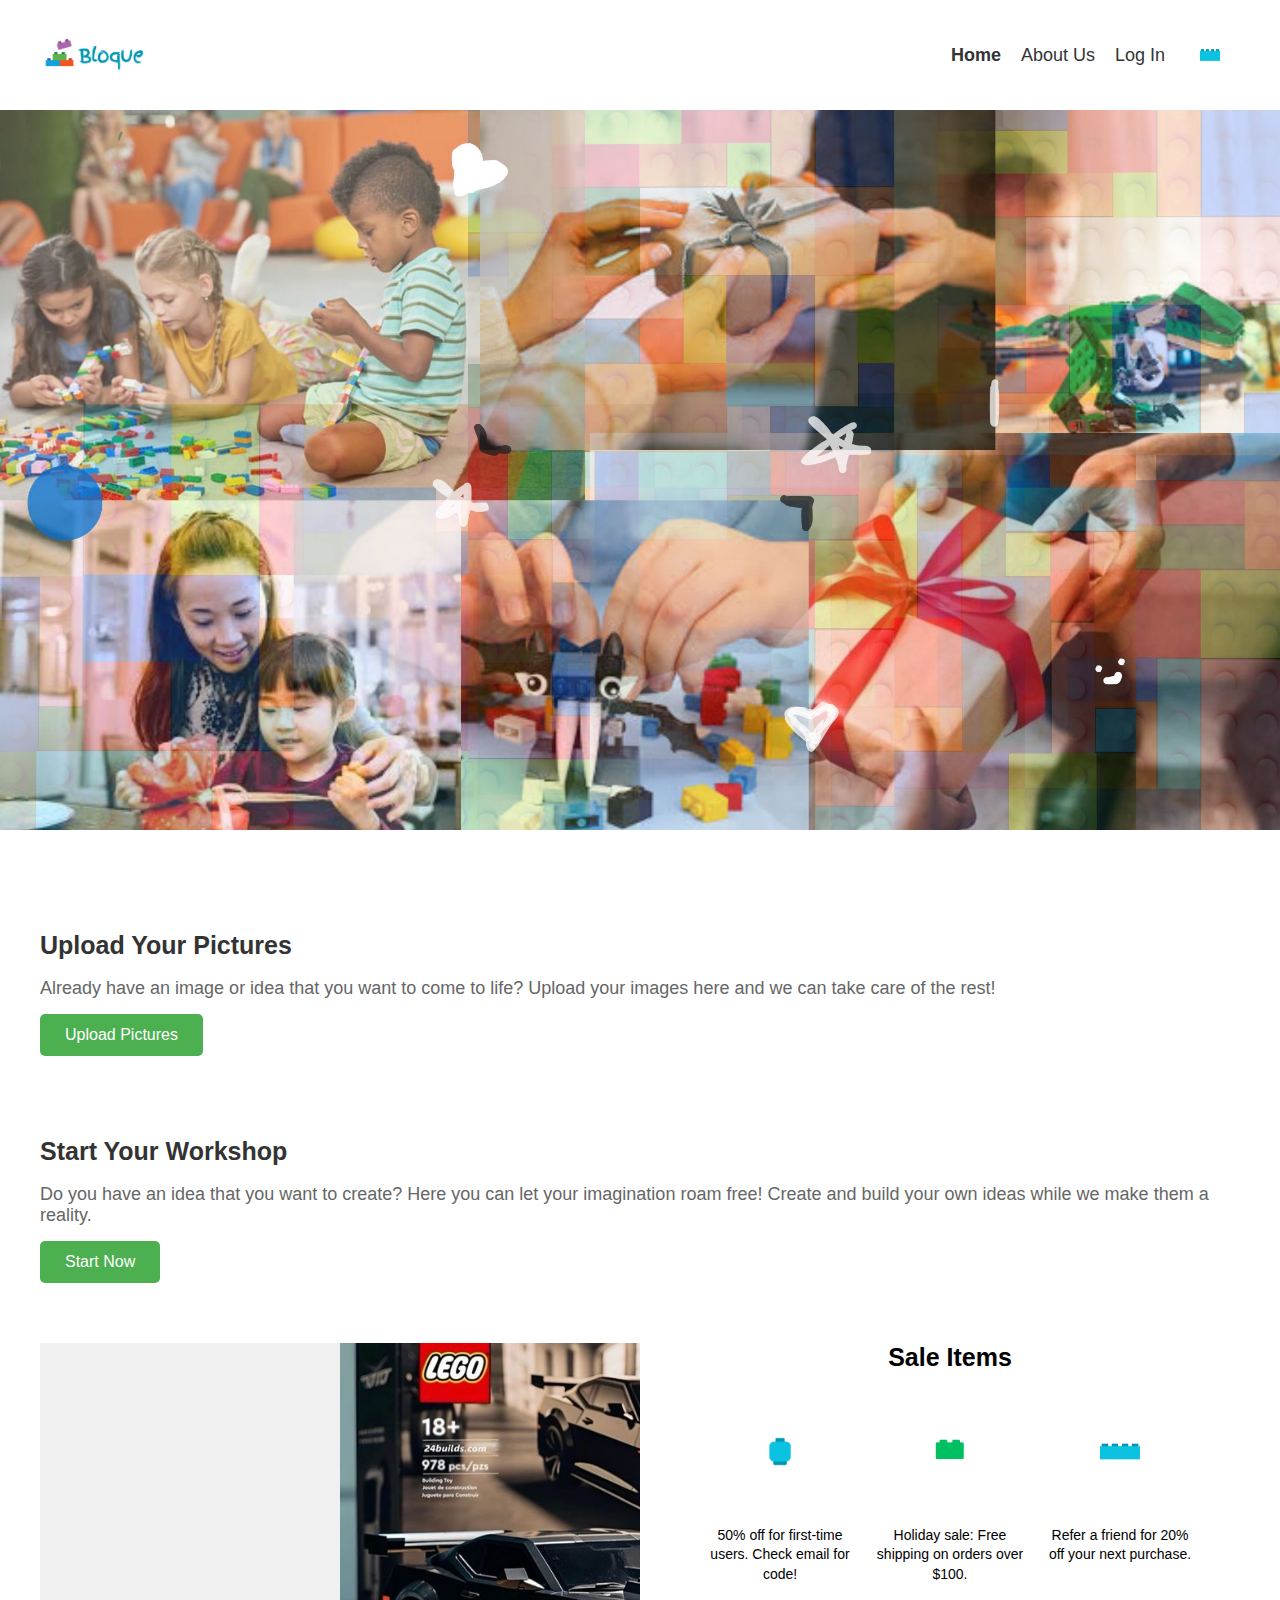
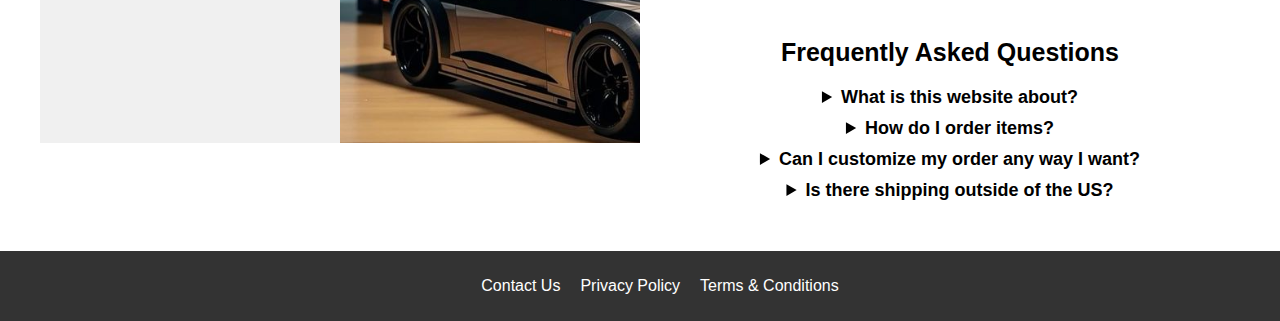
==== commit 4da73c47: "FINISHED EDITS/ Cleaned up website!" ====
--- a/index.html
+++ b/index.html
@@ -1,56 +1,56 @@
 <!DOCTYPE html>
 <html lang="en">
-<head>
-  <meta charset="UTF-8">
-  <meta name="viewport" content="width=device-width, initial-scale=1.0">
-  <title>Homepage</title>
-  <link rel="stylesheet" href="screen.css">
-</head>
-<body>
+  <head>
+    <meta charset="UTF-8">
+    <meta name="viewport" content="width=device-width, initial-scale=1.0">
+    <meta http-equiv="X-UA-Compatible" content="ie=edge">
+    <title>Check Out</title>
+    <link rel="stylesheet" href="screen.css">
+  </head>
+  <body>
+    <header>
+      <nav class="navbar">
+        <div id="logo">
+          <a href="index.html">
+            <img src="LOGOOO.png" alt="Logo">
+          </a>
+        </div>
+        <ul class="nav-links">
+          <li><a href="index.html" class="active">Home</a></li>
+          <li><a href="about.html">About Us</a></li>
+          <li><a href="login.html">Log In</a></li>
+          <li>
+            <a href="orders.html">
+              <img src="file (1).png" alt="Order Now" class="order-icon">
+            </a>
+          </li>
+        </ul>
+      </nav>
+    </header>
 
-  <header>
-    <nav class="navbar">
-      <div id="logo">
-        <a href="index.html">
-          <img src="LOGOOO.png" alt="Logo">
-        </a>
+    <section class="banner-section">
+      <img src="Untitled design.jpg" alt="Banner" class="banner-image">
+    </section>
+
+    <main>
+      <div class="layout-container">
+        <section id="uploads">
+          <h2>Upload Your Pictures</h2>
+          <p>
+            Already have an image or idea that you want to come to life? Upload your images here and we can take care of the rest!
+          </p>
+          <button onclick="location.href='uploads.html'">Upload Pictures</button>
+        </section>
+    
+        <section id="workshop">
+          <h2>Start Your Workshop</h2>
+          <p>
+            Do you have an idea that you want to create? Here you can let your imagination roam free! Create and build your own ideas while we make them a reality.
+          </p>
+          <button onclick="location.href='workshop.html'">Start Now</button>
+        </section>
       </div>
-      <ul class="nav-links">
-        <li><a href="index.html" class="active">Home</a></li>
-        <li><a href="about.html">About Us</a></li>
-        <li><a href="login.html">Log In</a></li>
-        <li>
-          <a href="orders.html">
-            <img src="file (1).png" alt="Order Now" class="order-icon">
-          </a>
-        </li>
-      </ul>
-    </nav>
-  </header>
-
-  <section class="banner-section">
-    <img src="Untitled design.jpg" alt="Banner" class="banner-image">
-  </section>
-
-  <main>
-    <div class="layout-container">
-      <section id="uploads">
-        <h2>Upload Your Pictures</h2>
-        <p>
-          Already have an image or idea that you want to come to life? Upload your images here and we can take care of the rest!
-        </p>
-        <button onclick="location.href='uploads.html'">Upload Pictures</button>
-      </section>
-
-      <section id="workshop">
-        <h2>Start Your Workshop</h2>
-        <p>
-          Do you have an idea that you want to create? Here you can let your imagination roam free! Create and build your own ideas while we make them a reality.
-        </p>
-        <button onclick="location.href='workshop.html'">Start Now</button>
-      </section>
-    </div>
-
+    
       <div class="content-wrapper">
         <div class="slideshow-section">
           <div id="slideshow">
@@ -60,45 +60,58 @@
             <img class="slide" src="e45c7e22140561254bfefb927dfffa13.jpg" alt="Slide 4">
           </div>
         </div>
-
+    
         <div class="right-align-sections">
           <div class="sale-section">
             <div class="sale-title">Sale Items</div>
             <div class="icon-container">
-              <img src="file (2).png" alt="Sale Item 1">
-              <img src="file (3).png" alt="Sale Item 2">
-              <img src="file (1).png" alt="Sale Item 3">
-            </div>
+              <div>
+                  <img src="file (2).png" alt="50% Off Icon">
+                  <p>50% off for first-time users. Check email for code!</p>
+              </div>
+              <div>
+                  <img src="file (3).png" alt="Holiday Sale Icon">
+                  <p>Holiday sale: Free shipping on orders over $100.</p>
+              </div>
+              <div>
+                  <img src="file (1).png" alt="Refer a Friend Icon">
+                  <p>Refer a friend for 20% off your next purchase.</p>
+              </div>
+          </div>
+      </div>
+    
+          <div class="faq-section">
+            <h2>Frequently Asked Questions</h2>
+            <details>
+              <summary>What is this website about?</summary>
+              <p>This website allows you to create custom Lego sets! </p>
+            </details>
+            <details>
+              <summary>How do I order items?</summary>
+              <p>Make or upload your idea and pick what kind of set you want!</p>
+            </details>
+            <details>
+              <summary>Can I customize my order any way I want?</summary>
+              <p> Yes you can, all designs go under an approval process letting you know if certain desings are allowed or not</p>
+            </details>
+            <details>
+              <summary>Is there shipping outside of the US?</summary>
+              <p> Sadly there is not.. YET we are looking to expand across North and South America and Eventually Internationally!</p>
+            </details>
           </div>
         </div>
       </div>
-      
-      <div class="faq-section">
-        <h2>Frequently Asked Questions</h2>
-        <details>
-          <summary>What is this website about?</summary>
-          <p>
-            This website allows you to upload pictures, view workshops, and shop for products.
-          </p>
-        </details>
-        <details>
-          <summary>How do I order items?</summary>
-          <p>
-            You can browse sale items and click the "Order Now" button to make a purchase.
-          </p>
-        </details>
-      </div>
     </main>
+    
 
+      <footer>
+        <ul>
+          <li><a href="contact.html">Contact Us</a></li>
+          <li><a href="privacy-policy.html">Privacy Policy</a></li>
+          <li><a href="terms.html">Terms & Conditions</a></li>
+        </ul>
+      </footer>
 
-    <footer>
-      <ul>
-        <li><a href="contact.html">Contact Us</a></li>
-        <li><a href="privacy-policy.html">Privacy Policy</a></li>
-        <li><a href="terms.html">Terms & Conditions</a></li>
-      </ul>
-    </footer>
-
-  <script src="index.js"></script>
-</body>
+    <script src="index.js"></script>
+  </body>
 </html>
--- a/screen.css
+++ b/screen.css
@@ -3,6 +3,12 @@
     padding: 0;
     font-family: Arial, sans-serif;
 }
+
+main {
+    flex: 1;
+    padding: 20px;
+    text-align: center;
+  }
 
 header {
     background-color: white;
@@ -12,7 +18,7 @@
 
 #logo img {
     max-width: 100%;
-    height: 30px;
+    height: 40px;
     object-fit: contain;
 }
 
@@ -37,7 +43,7 @@
 .nav-links a {
     color: #333;
     text-decoration: none;
-    font-size: 12px;
+    font-size: 18px;
     padding: 0;
     display: flex;
     align-items: center;
@@ -94,13 +100,13 @@
 }
 
 #uploads h2, #workshop h2 {
-    font-size: 24px;
+    font-size: 25px;
     color: #333;
     margin-bottom: 10px;
 }
 
 #uploads p, #workshop p {
-    font-size: 16px;
+    font-size: 18px;
     color: #666;
     margin-bottom: 15px;
 }
@@ -121,112 +127,119 @@
 
 .content-wrapper {
     display: flex;
+    align-items: flex-start;
     justify-content: space-between; 
+    gap: 20px; 
     padding: 20px;
     box-sizing: border-box;
-  }
+}
 
 .slideshow-section {
-    flex: 2;
-    width: 100%;
-    max-width: 600px;
+    flex: 3; 
+    max-width: 600px; 
+    height: 400px; 
+    overflow: hidden;
+    background-color: #f0f0f0; 
     position: relative;
-    height: 100px;
-    overflow: hidden;
-    background-color: #f0f0f0;
-}
-
-#slideshow {
-    position: relative;
-    width: 100%;
-    height: 100%;
-}
-
-.slide {
+}
+
+#slideshow img {
+    width: 100%; 
+    height: 100%; 
+    object-fit: cover; 
     position: absolute;
-    width: 100%;
-    height: 100%;
     opacity: 0;
-    transition: opacity 1s ease-in-out;
-    object-fit: cover;
-}
-
-.slide.active {
-    opacity: 1;
+    transition: opacity 1s ease-in-out; 
+}
+
+#slideshow img.active {
+    opacity: 1; 
 }
 
 .right-align-sections {
+    flex: 2; 
     display: flex;
     flex-direction: column;
-    align-items: flex-end; 
-    gap: 20px;
-  }
+    gap: 20px; 
+    height: auto; 
+}
+
 .sale-section {
-    flex: 1;
-    padding: 10px 20px;
-    margin: 0;
-    box-sizing: border-box;
-    height: 600px;
-    display: flex;
-    flex-direction: column;
-    justify-content: space-between;
+    display: flex;
+    flex-direction: column; 
+    align-items: center; 
+    text-align: center; 
+    margin-bottom: 20px; 
 }
 
 .sale-title {
-    margin-bottom: 0;
-    text-align: right;
+    margin-bottom: 10px; 
     font-weight: bold;
-    font-size: 1.2rem;
-    border-bottom: 0;
-}
-
-.sale-items {
-    display: flex;
-    justify-content: space-around;
-    margin-top: 20px;
-}
-
-.sale-items img {
-    width: 80px;
-    height: 80px;
-    object-fit: contain;
-}
+    font-size: 25px;
+}
+  
 .icon-container {
     display: flex; 
-    gap: 10px;  
-    justify-content: center;
-    flex-wrap: wrap;
+    flex-wrap: wrap; 
+    justify-content: center; 
+    gap: 20px; 
+    margin-top: 20px;
+    text-align: center;
+}
+
+.icon-container div {
+    display: flex;
+    flex-direction: column; 
+    align-items: center; 
+    max-width: 150px; 
+}
+
+.icon-container img {
+    width: 100px; 
+    height: 100px;
+    object-fit: contain;
+    margin-bottom: 10px; 
+}
+
+.icon-container p {
+    font-size: 14px; 
+    line-height: 1.4; 
+}
+
+
+.faq-section {
+    text-align: center; 
+    margin: 0; 
+    padding: 0;
+}
+
+.faq-section h2{
+    font-size: 25px;
+    margin-bottom: 20px;
     margin-top: 0;
 }
 
-.icon-container img {
-    width: 170px; 
-    height: 170px;
-    object-fit: contain;
-    border-radius: 5px;
-    transition: transform 0.3s ease-in-out; 
-}
-
-.icon-container img:hover {
-    transform: scale(1.1);
-}
-
-.faq-section {
-    margin-top: 30px;
-    padding: 20px;
-    max-width: 600px;
-    margin-left: auto;
+.faq-section p{
+    font-size: 15px;
 }
 
 .faq-section details {
-    margin-bottom: 10px;
-}
+    margin-bottom: 10px; 
+}
+
+.faq-section summary {
+    font-weight: bold;
+    cursor: pointer;
+    font-size: 18px;
+}
+
 
   
 footer {
     background-color: #333;
     color: #fff;
     padding: 10px;
+    margin-top: auto;
 }
 
 footer ul {
@@ -373,36 +386,62 @@
     }
   }
 
+
+
+
   #contact-info {
-    background-color: #f4f4f4; 
-    text-align: center;
-    border-top: 2px solid #ddd;
-  }
-  
-  #contact-info h3 {
-    font-size: 10;
-    margin-bottom: 15px;
-    color: #333;
-  }
-  
-  .contact-items {
-    display: flex;
-    justify-content: center;
-    align-items: center; 
-    gap: 30px;
-  }
-  
-  .contact-items span {
-    font-size: 8;
-    color: #555;
-    white-space: nowrap; 
-  }
-  
-  .contact-items a {
-    color: #007bff;
-    text-decoration: none;
-  }
-  
-  .contact-items a:hover {
-    text-decoration: underline; 
-  }
+  text-align: center;
+  margin: 40px auto;
+  padding: 20px;
+  max-width: 800px;
+}
+
+#contact-info h3 {
+  font-size: 2rem;
+  margin-bottom: 20px;
+}
+
+.contact-items span {
+  display: block;
+  font-size: 1rem;
+  margin: 10px 0;
+}
+
+.contact-items a {
+  color: #4CAF50;
+  text-decoration: none;
+}
+
+.contact-items a:hover {
+  text-decoration: underline;
+}
+
+/* Social Media Section */
+#social-media {
+  text-align: center;
+  margin: 40px auto;
+  padding: 20px;
+}
+
+#social-media h3 {
+  font-size: 2rem;
+  margin-bottom: 20px;
+}
+
+.social-icons {
+  display: flex;
+  justify-content: center;
+  gap: 20px;
+}
+
+.social-link {
+  font-size: 1.5rem;
+  color: #4CAF50;
+  text-decoration: none;
+  transition: transform 0.3s ease, color 0.3s ease;
+}
+
+.social-link:hover {
+  color: #333;
+  transform: scale(1.2);
+}
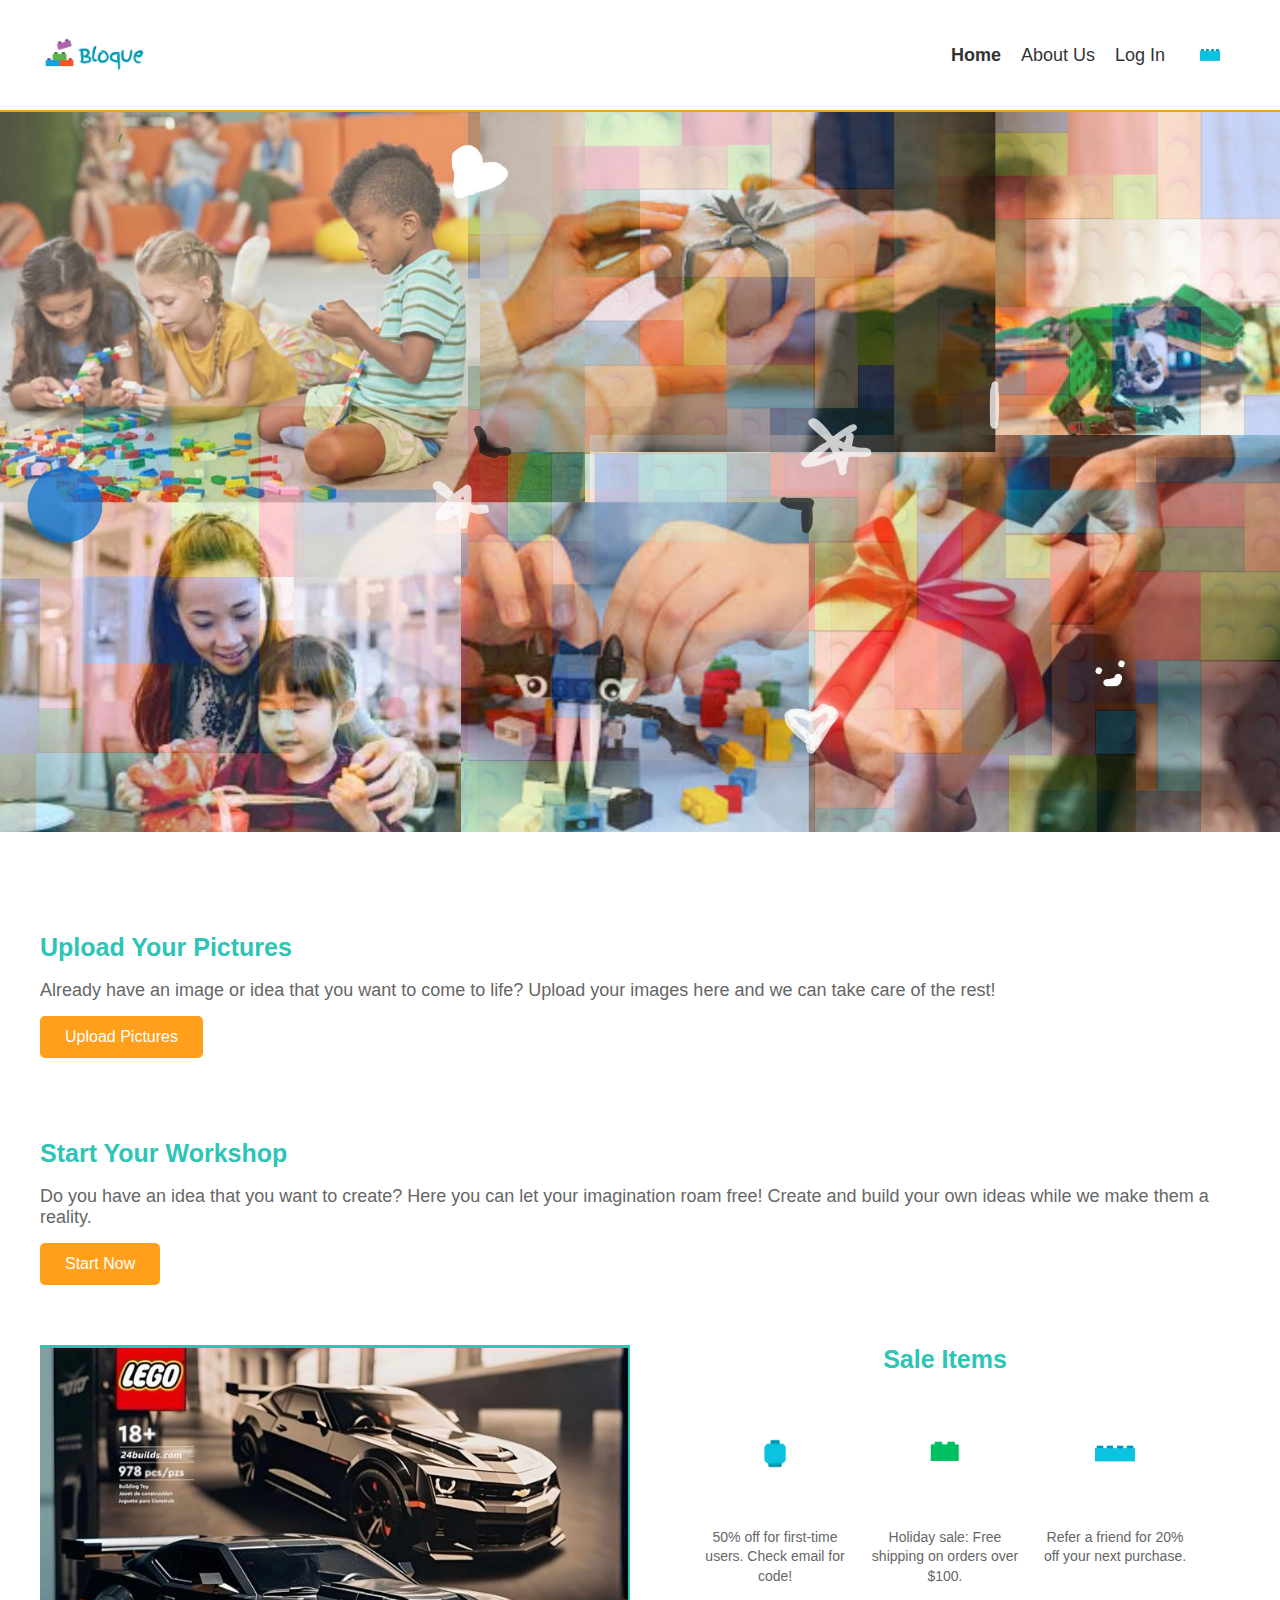
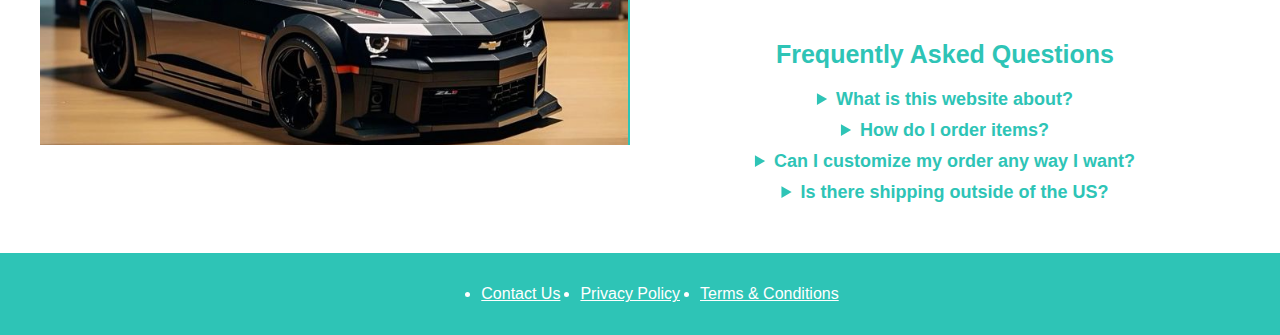
==== commit 40424885: "edited images" ====
--- a/index.html
+++ b/index.html
@@ -21,7 +21,7 @@
           <li><a href="login.html">Log In</a></li>
           <li>
             <a href="orders.html">
-              <img src="file (1).png" alt="Order Now" class="order-icon">
+              <img src="file(1).png" alt="Order Now" class="order-icon">
             </a>
           </li>
         </ul>
@@ -29,7 +29,7 @@
     </header>
 
     <section class="banner-section">
-      <img src="Untitled design.jpg" alt="Banner" class="banner-image">
+      <img src="Untitleddesign.jpg" alt="Banner" class="banner-image">
     </section>
 
     <main>
@@ -66,15 +66,15 @@
             <div class="sale-title">Sale Items</div>
             <div class="icon-container">
               <div>
-                  <img src="file (2).png" alt="50% Off Icon">
+                  <img src="file(2).png" alt="50% Off Icon">
                   <p>50% off for first-time users. Check email for code!</p>
               </div>
               <div>
-                  <img src="file (3).png" alt="Holiday Sale Icon">
+                  <img src="file(3).png" alt="Holiday Sale Icon">
                   <p>Holiday sale: Free shipping on orders over $100.</p>
               </div>
               <div>
-                  <img src="file (1).png" alt="Refer a Friend Icon">
+                  <img src="file(1).png" alt="Refer a Friend Icon">
                   <p>Refer a friend for 20% off your next purchase.</p>
               </div>
           </div>
--- a/screen.css
+++ b/screen.css
@@ -2,6 +2,8 @@
     margin: 0;
     padding: 0;
     font-family: Arial, sans-serif;
+    background-color:#FFFFFF;
+    color: #2EC4B6;
 }
 
 main {
@@ -12,8 +14,9 @@
 
 header {
     background-color: white;
-    color: grey;
-    padding: 20px;
+    color: #2EC4B6;
+    padding: 20px;
+    border-bottom: 2px solid #FF9F1C; 
 }
 
 #logo img {
@@ -38,6 +41,7 @@
     align-items: center;
     justify-content: flex-end;
     flex-grow: 1;
+    color: #2EC4B6;
 }
 
 .nav-links a {
@@ -60,6 +64,9 @@
 .nav-links a.active {
     font-weight: bold;
 }
+.nav-links a:hover {
+    color: #FF9F1C;
+  }
 
 button {
     padding: 8px 16px;
@@ -67,6 +74,8 @@
     cursor: pointer;
     border: none;
     border-radius: 5px;
+    background-color: #FF9F1C; 
+    color: #FFFFFF;
 }
 
 button:hover {
@@ -101,7 +110,7 @@
 
 #uploads h2, #workshop h2 {
     font-size: 25px;
-    color: #333;
+    color: #2EC4B6;
     margin-bottom: 10px;
 }
 
@@ -113,7 +122,7 @@
 
 #uploads button, #workshop button {
     padding: 12px 25px;
-    background-color: #4CAF50;
+    background-color: #FF9F1C;
     color: #fff;
     border: none;
     cursor: pointer;
@@ -122,25 +131,25 @@
 }
 
 #uploads button:hover, #workshop button:hover {
-    background-color: #45a049;
+    background-color: #CBF3F0;
 }
 
 .content-wrapper {
     display: flex;
-    align-items: flex-start;
-    justify-content: space-between; 
+    align-items: stretch;
+    justify-content:flex-start; 
     gap: 20px; 
     padding: 20px;
     box-sizing: border-box;
 }
 
 .slideshow-section {
-    flex: 3; 
+    flex: 2; 
     max-width: 600px; 
     height: 400px; 
+    background-color: #CBF3F0; 
+    position: relative;
     overflow: hidden;
-    background-color: #f0f0f0; 
-    position: relative;
 }
 
 #slideshow img {
@@ -149,6 +158,8 @@
     object-fit: cover; 
     position: absolute;
     opacity: 0;
+    border: 3px solid #2EC4B6;
+    margin-left: -300px; 
     transition: opacity 1s ease-in-out; 
 }
 
@@ -170,6 +181,8 @@
     align-items: center; 
     text-align: center; 
     margin-bottom: 20px; 
+    background-color: #fff;
+  
 }
 
 .sale-title {
@@ -201,9 +214,15 @@
     margin-bottom: 10px; 
 }
 
+.icon-container img:hover {
+    transform: scale(1.1);
+    border-color: #CBF3F0;
+}
+
 .icon-container p {
     font-size: 14px; 
     line-height: 1.4; 
+    color: #666  ;
 }
 
 
@@ -221,6 +240,7 @@
 
 .faq-section p{
     font-size: 15px;
+    color: #666;
 }
 
 .faq-section details {
@@ -231,28 +251,34 @@
     font-weight: bold;
     cursor: pointer;
     font-size: 18px;
-}
-
-
-  
-footer {
-    background-color: #333;
-    color: #fff;
-    padding: 10px;
-    margin-top: auto;
-}
-
-footer ul {
-    list-style: none;
+    color: #2EC4B6;
+
+}
+
+.faq-section summary:hover {
+    color: #FF9F1C;
+}
+
+footer { 
+    background-color: #2EC4B6 ;
+    color: white;
+    padding: 1rem 0;
+  }
+  
+  footer ul {
     display: flex;
     justify-content: center;
     gap: 20px;
-}
-
-footer ul li a {
-    color: #fff;
-    text-decoration: none;
-}
+  }
+  
+  footer a {
+    color: white;
+    font-size: 16px;
+  }
+  
+  footer a:hover {
+    text-decoration: underline;
+  }
 
 /* css for log in! */
 .container {
@@ -298,7 +324,7 @@
 
 .login-box button {
     padding: 12px;
-    background-color: #4CAF50;
+    background-color: #FF9F1C;
     color: #fff;
     border: none;
     border-radius: 5px;
@@ -308,7 +334,7 @@
 }
 
 .login-box button:hover {
-    background-color: #45a049;
+    background-color: #CBF3F0 ;
 }
 
 
@@ -318,7 +344,7 @@
 }
 
 .login-box a {
-    color: #4CAF50;
+    color: #2EC4B6;
     text-decoration: none;
 }
 
@@ -364,7 +390,7 @@
   
   
   .about-box, .box-image {
-    border: 2px solid #ccc; 
+    border: 2px solid #CBF3F0; 
     padding: 20px;
     box-shadow: 0 4px 8px rgba(0, 0, 0, 0.2);
     border-radius: 10px; 
@@ -372,6 +398,9 @@
     text-align: center; 
   }
   
+  .about-box p{
+    color: #666;
+  }
 
   .box-image  img {
     width: 100%; 
@@ -408,7 +437,7 @@
 }
 
 .contact-items a {
-  color: #4CAF50;
+  color: #666;
   text-decoration: none;
 }
 
@@ -416,7 +445,6 @@
   text-decoration: underline;
 }
 
-/* Social Media Section */
 #social-media {
   text-align: center;
   margin: 40px auto;
@@ -436,7 +464,7 @@
 
 .social-link {
   font-size: 1.5rem;
-  color: #4CAF50;
+  color: #CBF3F0;
   text-decoration: none;
   transition: transform 0.3s ease, color 0.3s ease;
 }
